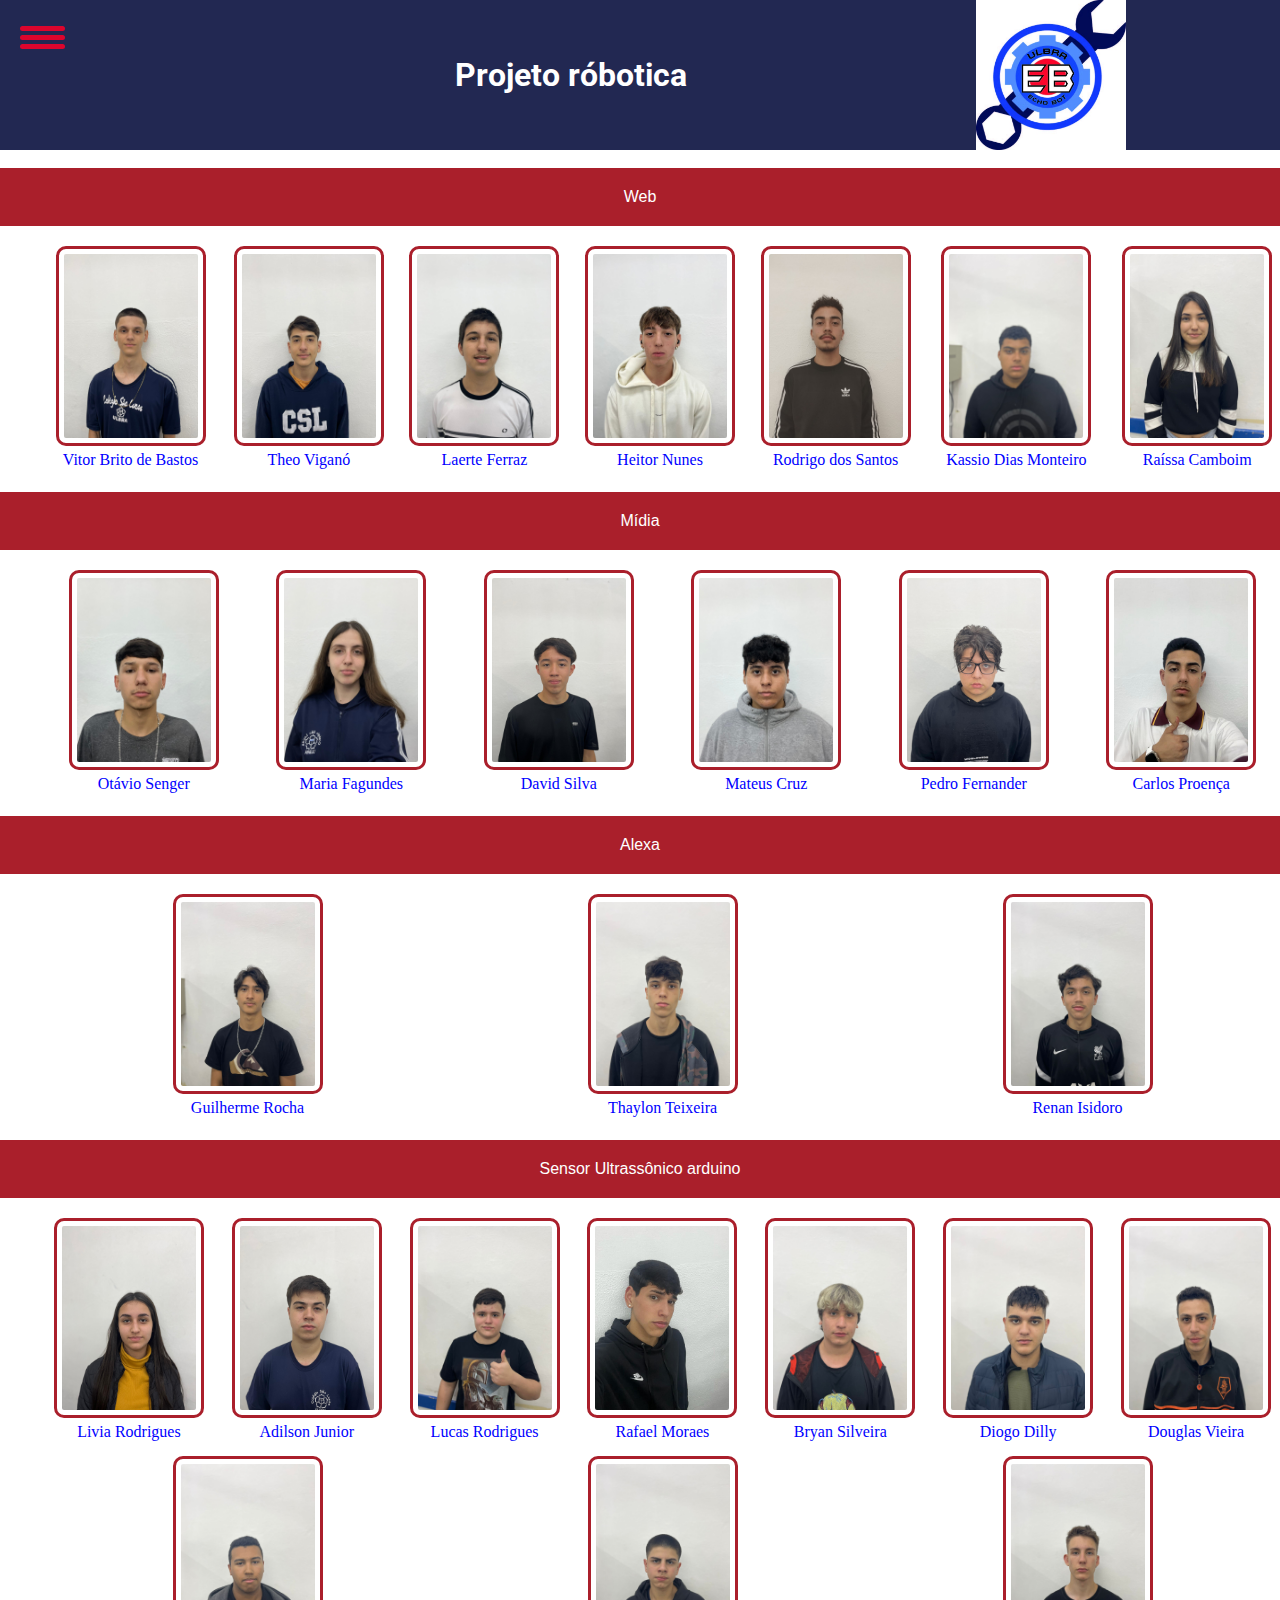
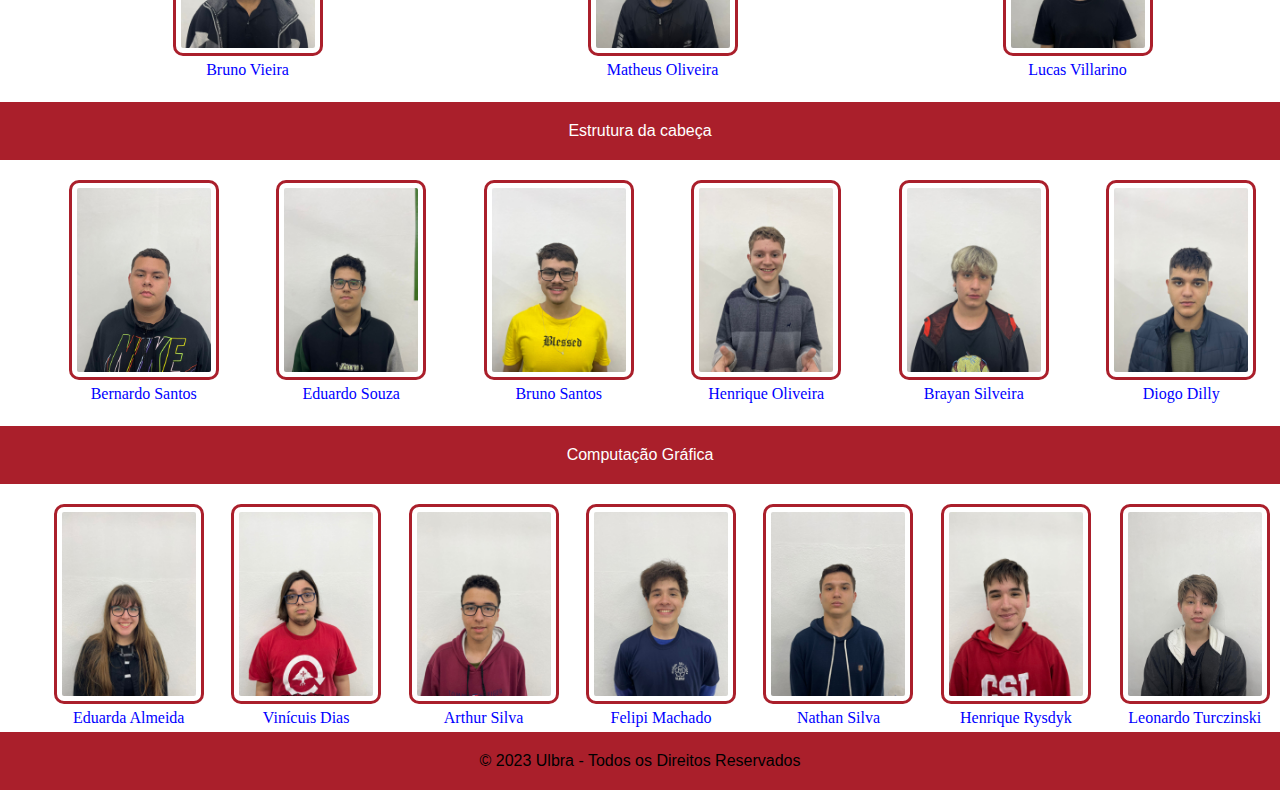
==== credito.html @ d6d271e6 "Update credito.html" ====
<!DOCTYPE html>
<html lang="pt-br">

<head> 
    <link rel="stylesheet" href="./css/menu.css">
    <link rel="stylesheet" href="./css/credito.css">
    <meta charset="UTF-8">
    <meta name="viewport" content="width=device-width, initial-scale=1.0">
    <title>Projeto EchoBot</title>
</head>

<body>
    <header>
        <h1>Projeto róbotica</h1>

        <img src="./img/logo.jpeg" alt="Logo">

        <div id="menu">
            <div id="menu-bar" onclick="menuOnClick()">
                <div id="bar1" class="bar"></div>
                <div id="bar2" class="bar"></div>
                <div id="bar3" class="bar"></div>
            </div>
            <nav class="nav" id="nav">
                <ul>
                    <li><a href="index.html">Home</a></li>
                    <li><a href="sobre.html">Sobre</a></li>
                    <li><a href="credito.html">Crédito</a></li>
                    <li><a href="robo.html">Rôbo</a></li>
                </ul>
            </nav>
        </div>

        <div class="menu-bg" id="menu-bg"></div>
    </header>

    <main>
        <br>
        <div class="titulos">Web</div>

        <section class="classedealuno">
            <section class="aluno">
                <img src="img/Vitor Brito de Bastos - Copia.jpg" alt="">
                <p>Vitor Brito de Bastos</p>
            </section>

            <section class="aluno">
                <img src="img/Theo Viganó - Copia.jpg" alt="lebron">
                <p>Theo Viganó</p>
            </section>

            <section class="aluno">
                <img src="img/Laerte Ferraz Da Silva Junior - Copia.jpg" alt="lebron">
                <p>Laerte Ferraz</p>
            </section>

            <section class="aluno">
                <img src="img/Heitor Nunes Lopes - Copia.jpg" alt="lebron">
                <p>Heitor Nunes</p>
            </section>

            <section class="aluno">
                <img src="img/WhatsApp Image 2023-10-18 at 3.33.19 PM.jpeg" alt="lebron">
                <p>Rodrigo dos Santos</p>
            </section>

            <section class="aluno">
                <img src="img/Kassio Dias Monteiro - Copia.jpg" alt="lebron">
                <p>Kassio Dias Monteiro</p>
            </section>

            <section class="aluno">
                <img src="img/Raissa da Silva Camboim - Copia.jpg" alt="lebron">
                <p>Raíssa Camboim</p>
            </section>


        </section>

        <br>
        <div class="titulos">Mídia</div>

        <section class="classedealuno">
            <section class="aluno">
                <img src="img/Otávio Porto Senger - Copia.jpg" alt="">
                <p>Otávio Senger</p>
            </section>

            <section class="aluno">
                <img src="img/Maria Fernanda Chmiel Fagundes - Copia.jpg" alt="lebron">
                <p>Maria Fagundes</p>
            </section>

            <section class="aluno">
                <img src="img/David Juan de Abreu da Silva - Copia.jpg" alt="lebron">
                <p>David Silva</p>
            </section>

            <section class="aluno">
                <img src="img/Matheus da Silva da Cruz - Copia.jpg" alt="lebron">
                <p>Mateus Cruz</p>
            </section>

            <section class="aluno">
                <img src="img/Pedro Otávio Fogaça Fernander - Copia.jpg" alt="lebron">
                <p>Pedro Fernander</p>
            </section>

            <section class="aluno">
                <img src="img/WhatsApp Image 2023-10-18 at 4.08.36 PM.jpeg" alt="lebron">
                <p>Carlos Proença</p>
            </section>
        </section>

        <br>
        <div class="titulos">Alexa</div>

        <section class="classedealuno">
        <section class="aluno">
            <img src="img/Guilherme Echeverrito da Rocha - Copia.jpg" alt="lebron">
            <p>Guilherme Rocha</p>
        </section>

        <section>
        <section class="aluno">
            <img src="img/Thaylon dos Santos Teixeira - Copia.jpg" alt="lebron">
            <p>Thaylon Teixeira</p>
            </section>

        </section>
        <section class="aluno">
            <img src="img/Renan de Oliveira Isidoro - Copia.jpg" alt="lebron">
            <p>Renan Isidoro</p>
        </section>
        </section>

        <br>
        <div class="titulos">Sensor Ultrassônico arduino</div>

        <section class="classedealuno">
        <section class="aluno">
            <img src="img/Livia Sofia Haigert Rodrigues - Copia.jpg" alt="lebron">
            <p>Livia Rodrigues</p>
        </section>

        <section class="aluno">
            <img src="img/Adilson Sidnei da Rosa Lima Junior - Copia.jpg" alt="lebron">
            <p>Adilson Junior</p>
        </section>

        <section class="aluno">
            <img src="img/Lucas Brito Rodrigues - Copia.jpg" alt="lebron">
            <p>Lucas Rodrigues</p>
        </section>

        <section class="aluno">
            <img src="img/Rafael da Silva Moraes.jpg" alt="lebron">
            <p>Rafael Moraes</p>
        </section>

        <section class="aluno">
            <img src="img/Bryan Cezar Silveira - Copia.jpg" alt="lebron">
            <p>Bryan Silveira</p>
        </section>

        <section class="aluno">
            <img src="img/Diogo Alberto Dorneles Dilly - Copia.jpg" alt="lebron">
            <p>Diogo Dilly</p>
        </section>

        <section class="aluno">
            <img src="img/Douglas Vieira - Copia.jpg" alt="">
            <p>Douglas Vieira</p>
        </section>

        <section class="aluno">
            <img src="img/Bruno Henrique Schwartz Vieira - Copia.jpg" alt="">
            <p>Bruno Vieira</p>
        </section>

        <section class="aluno">
            <img src="img/Matheus Píres Oliveira - Copia.jpg" alt="">
            <p>Matheus Oliveira</p>
        </section>

        <section class="aluno">
            <img src="img/Lucas Moras Villarino - Copia.jpg" alt="">
            <p>Lucas Villarino</p>
        </section>
        </section>

        <br>
        <div class="titulos">Estrutura da cabeça</div>

        <section class="classedealuno">
        <section class="aluno">
            <img src="img/Bernardo Rode dos Santos - Copia.jpg" alt="">
            <p>Bernardo Santos</p>
        </section>

        <section class="aluno">
            <img src="img/Eduardo Kruger da Silva de Souza - Copia.jpg" alt="">
            <p>Eduardo Souza</p>
        </section>

        <section class="aluno">
            <img src="img/Bruno de Lima Santos - Copia.jpg" alt="">
            <p>Bruno Santos</p>
        </section>

        <section class="aluno">
            <img src="img/Henrique dos Santos de Oliveira - Copia.jpg" alt="">
            <p>Henrique Oliveira</p>
        </section>

        <section class="aluno">
            <img src="img/Bryan Cezar Silveira - Copia.jpg" alt="">
            <p>Brayan Silveira</p>
        </section>

        <section class="aluno">
            <img src="img/Diogo Alberto Dorneles Dilly - Copia.jpg" alt="">
            <p>Diogo Dilly</p>
        </section>
        </section>
            
        <br>
        <div class="titulos">Computação Gráfica</div>

        <section class="classedealuno">
        <section class="aluno">
            <img src="img/Eduarda Hermann de Almeida - Copia.jpg" alt="">
            <p>Eduarda Almeida</p>
        </section>

        <section class="aluno">
            <img src="img/Vinicios da Costa Dias - Copia.jpg" alt="">
            <p>Vinícuis Dias</p>
        </section>

        <section class="aluno">
            <img src="img/Arthur de Moraes da Silva - Copia.jpg" alt="">
            <p>Arthur Silva</p>
        </section>

        <section class="aluno">
            <img src="img/Felipe Gabriel Figueredo Machado - Copia.jpg" alt="">
            <p>Felipi Machado</p>
        </section>

        <section class="aluno">
            <img src="img/Nathan Martins da Silva - Copia.jpg" alt="">
            <p>Nathan Silva</p>
        </section>

        <section class="aluno">
            <img src="img/Henrique Gianichini Rysdyk - Copia.jpg" alt="">
            <p>Henrique Rysdyk</p>
        </section>

        <section class="aluno">
            <img src="img/Leonardo dos Santos Turczinski - Copia.jpg" alt="">
            <p>Leonardo Turczinski</p>
        </section>
        </section>
                                        
    </main>
    <footer>
        <p>&copy; 2023 Ulbra - Todos os Direitos Reservados</p>
    </footer>
    <script src="/javascript/menu.js"></script>
</body>

</html>
---- css/menu.css ----
#menu {
    z-index: 2;
  }
  
  #menu-bar {
    width: 45px;
    height: 40px;
    margin: 30px 0 20px 20px;
    cursor: pointer;
  }
  
  .bar {
    height: 5px;
    width: 100%;
    background-color: #DC052D;
    display: block;
    border-radius: 5px;
    transition: 0.3s ease;
  }
  
  #bar1 {
    transform: translateY(-4px);
  }
  
  #bar3 {
    transform: translateY(4px);
  }
  
  .nav {
    transition: 0.3s ease;
    display: none;
  }
  
  .nav ul {
    padding: 0 22px;
  }
  
  .nav li {
    list-style: none;
    padding: 12px 0;
  }
  
  .nav li a {
    color: white;
    font-size: 20px;
    text-decoration: none;
  }
  
  .nav li a:hover {
    font-weight: bold;
  }
  
  .menu-bg, #menu {
    top: 0;
    left: 0;
    position: absolute;
  }
  
  .menu-bg {
    z-index: 1;
    width: 0;
    height: 0;
    margin: 30px 0 20px 20px;
    background: radial-gradient(circle, #aa1f2b, #aa1f2b);
    border-radius: 50%;
    transition: 0.3s ease;
  }
  
  .change {
    display: block;
  }
  
  .change .bar {
    background-color: white;
  }
  
  .change #bar1 {
    transform: translateY(4px) rotateZ(-45deg);
  }
  
  .change #bar2 {
    opacity: 0;
  }
  
  .change #bar3 {
    transform: translateY(-6px) rotateZ(45deg);
  }
  
  .change-bg {
    width: 520px;
    height: 460px;
    transform: translate(-60%,-30%);
  }
---- css/credito.css ----
@import url('https://fonts.googleapis.com/css2?family=Roboto:wght@300&display=swap');
*{
  padding: 0;
  margin: 0;
  box-sizing: border-box;
}
body {
    font-family: sans-serif;
    background-color: #ffffff;
   /* overflow: hidden;*/
  }
  
  header {
    background-color: #222852;
    display: flex;
    justify-content: space-around;
    align-items: center;
    width: 100vw;
    height:150px ;
    padding: 10px;
   
  }
  header img{
    height: 150px;
    width: 150px;
    
  }

  header  a{
    color: black;
    font-family: 'Roboto', sans-serif;
    font-size: 15pt;
    text-decoration: none;
  }
 
  
  header  h1{
    color: #ffffff;
    font-family: 'Roboto', sans-serif;
   margin-left: 300px;
    border: 3px solid blue(0, 0, 0);
    
  }
  

  .posts {
    margin-top: 20px;
  }
  
  .posts h2 {
    color: #0000ff;
    font-size: 2rem;
    margin-bottom: 20px;
  }
  
  .posts article {
    padding: 20px;
  }
  
  .posts article h3 {
    margin-bottom: 5px;
  }
  
  .redes-sociais {
    margin-top: 20px;
  }
  
  .redes-sociais a {
    display: block;
    margin-bottom: 10px;
  }
  
  footer {
    background-color: #aa1f2b;
    padding: 20px;
    text-align: center;
  }

  .redes-sociais img{
    width: 50px;
    height: 50px;
  }


  /* MOBILE */
  @media (max-width: 480px) {


body{
    background-color: yellow;
}

header{
    background-color: black;
    color: white;
}

  }

  main > .titulos {
    color: rgb(255, 255, 255);
    font-weight: 8000;
    background-color: #aa1f2b;
    padding: 20px;
    font-family: Verdana, Geneva, Tahoma, sans-serif;
  }
  .titulos{
    text-align: center;
  }
  .aluno{
    display: flex;
    flex-direction: column;
    align-items: center;
    justify-content: center;
   
  }
  
  .aluno p{
    color: #0000ff;
    font-family: 'Times New Roman', Times, serif;
    padding: 5px 10px;
  }
  .aluno img{
    width: 150px;
    height: 200px;
    border-radius: 10px;
    border: 3px solid #aa1f2b;
    padding: 5px;
  }
  .classedealuno{
    margin-top: 20px;
    display: flex;
    flex-wrap: wrap;
    justify-content: space-around;
    align-items: center;
    gap: 10px ;
    margin-left: 45px;
  }
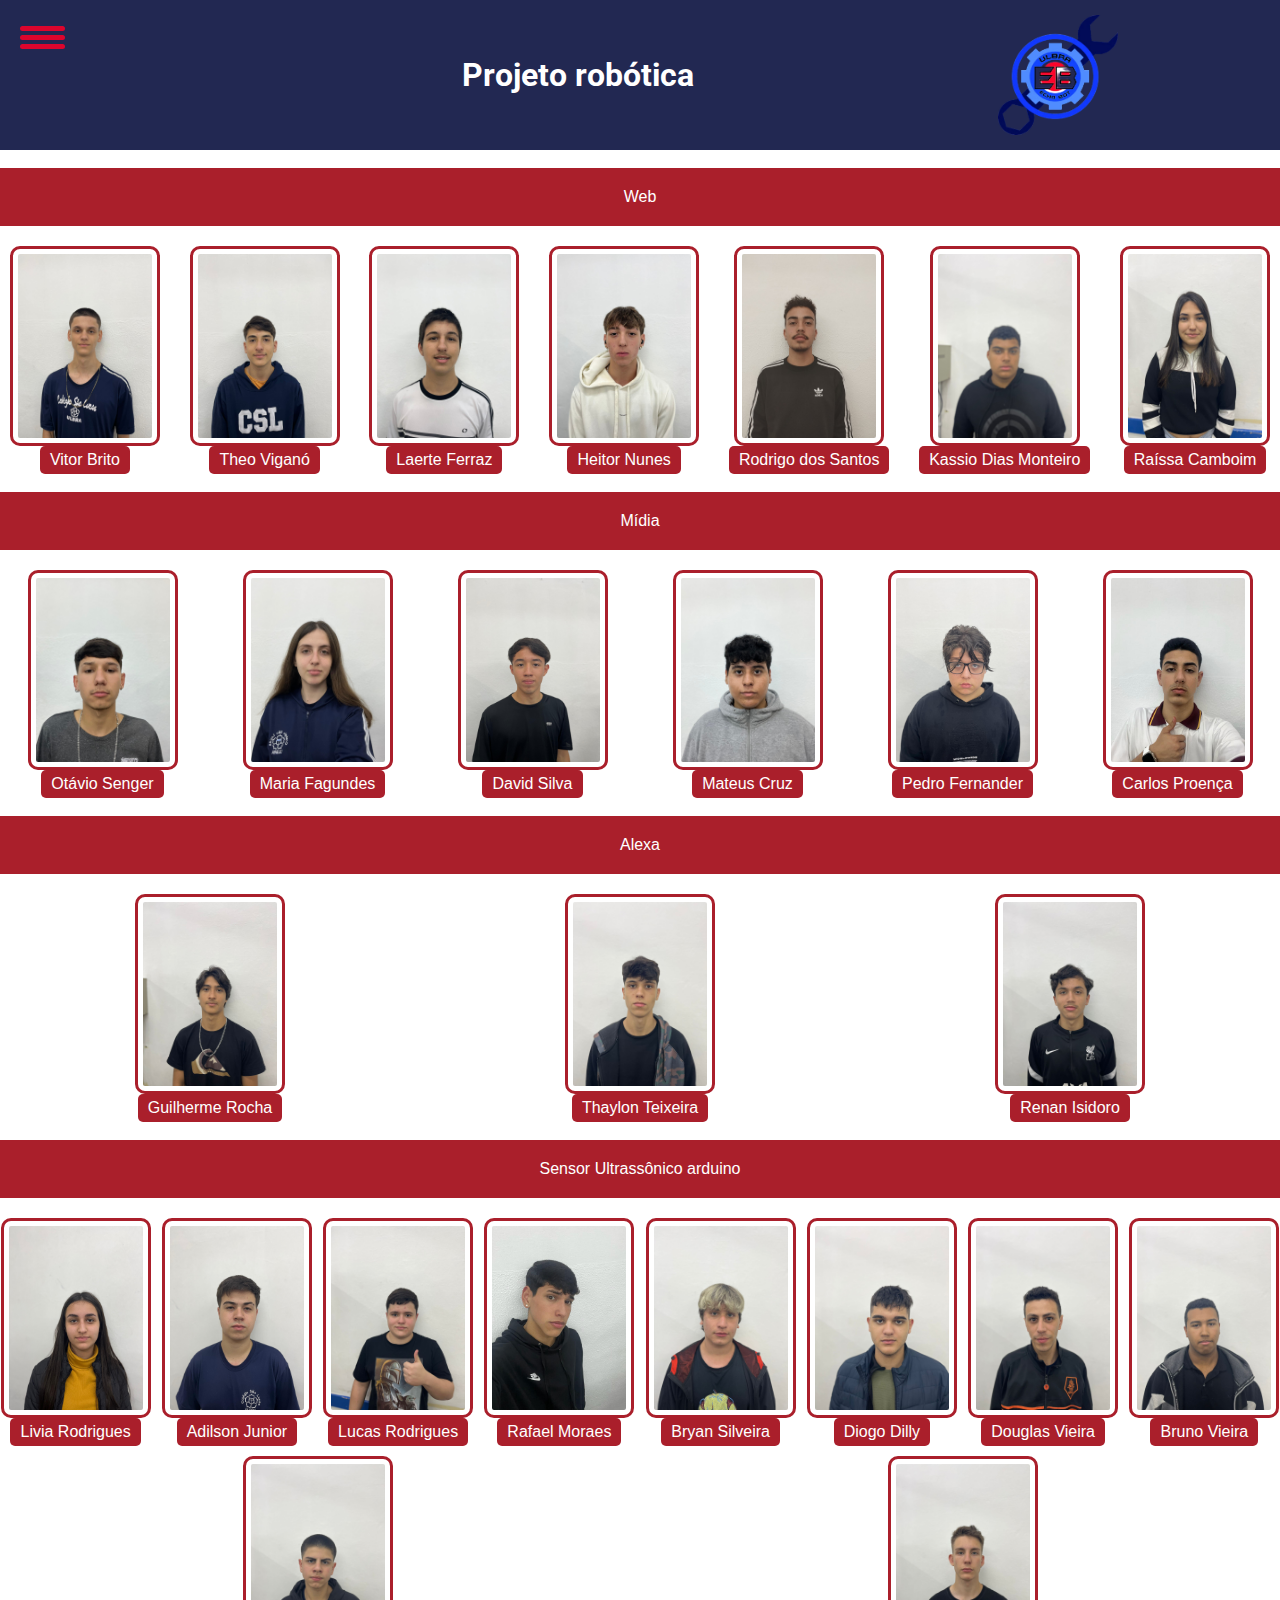
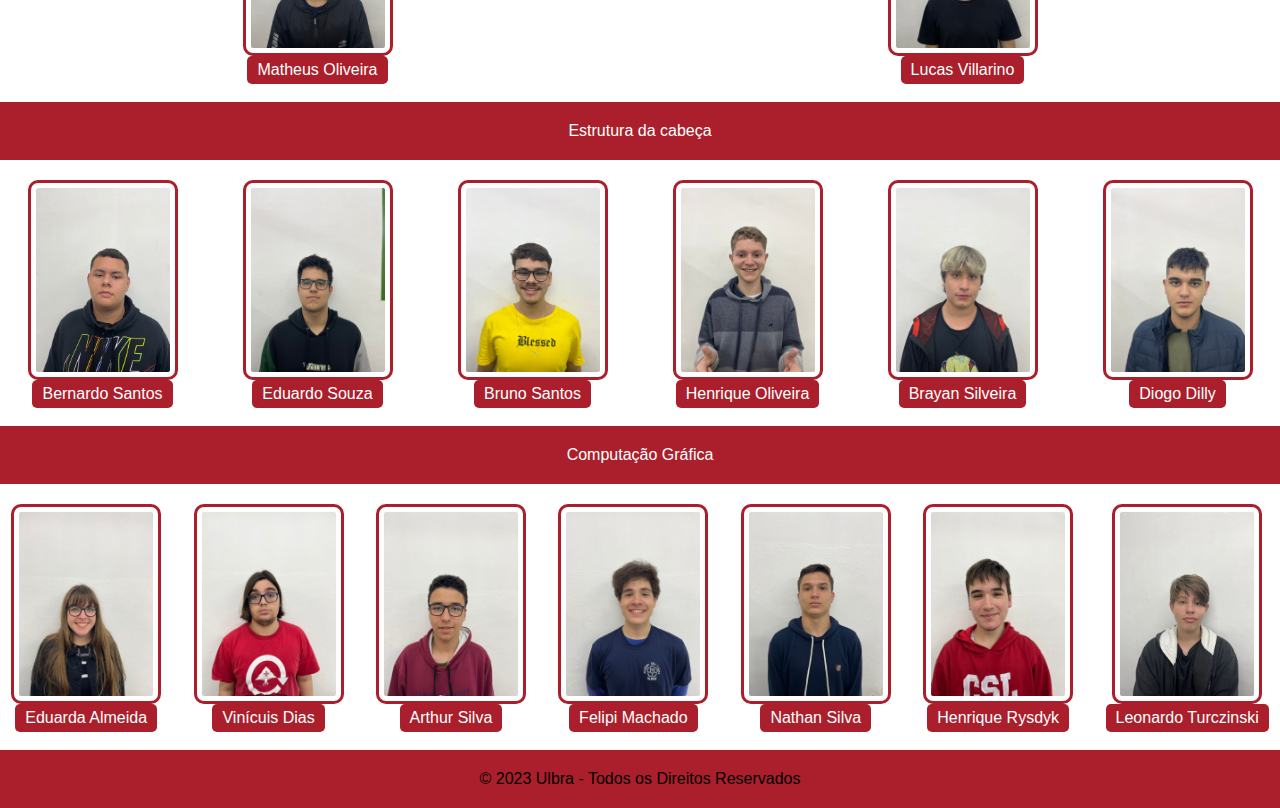
==== commit 18070088: "Add files via upload" ====
--- a/credito.html
+++ b/credito.html
@@ -1,19 +1,20 @@
 <!DOCTYPE html>
 <html lang="pt-br">
 
-<head> 
+<head>
+    <meta charset="UTF-8">
+    <meta name="viewport" content="width=device-width, initial-scale=1.0">
+    <title>Creditos</title>
     <link rel="stylesheet" href="./css/menu.css">
     <link rel="stylesheet" href="./css/credito.css">
-    <meta charset="UTF-8">
-    <meta name="viewport" content="width=device-width, initial-scale=1.0">
-    <title>Projeto EchoBot</title>
+
 </head>
 
 <body>
     <header>
-        <h1>Projeto róbotica</h1>
-
-        <img src="./img/logo.jpeg" alt="Logo">
+        <h1>Projeto robótica</h1>
+
+        <img src="./img/LOGO ROBO.png  " alt="Logo">
 
         <div id="menu">
             <div id="menu-bar" onclick="menuOnClick()">
@@ -40,37 +41,37 @@
 
         <section class="classedealuno">
             <section class="aluno">
-                <img src="img/Vitor Brito de Bastos - Copia.jpg" alt="">
-                <p>Vitor Brito de Bastos</p>
-            </section>
-
-            <section class="aluno">
-                <img src="img/Theo Viganó - Copia.jpg" alt="lebron">
+                <img src="./img/Vitor Brito de Bastos - Copia.jpg" alt="">
+                <p>Vitor Brito</p>
+            </section>
+
+            <section class="aluno">
+                <img src="./img/Theo Viganó - Copia.jpg" alt="lebron">
                 <p>Theo Viganó</p>
             </section>
 
             <section class="aluno">
-                <img src="img/Laerte Ferraz Da Silva Junior - Copia.jpg" alt="lebron">
+                <img src="./img/Laerte Ferraz Da Silva Junior - Copia.jpg" alt="lebron">
                 <p>Laerte Ferraz</p>
             </section>
 
             <section class="aluno">
-                <img src="img/Heitor Nunes Lopes - Copia.jpg" alt="lebron">
+                <img src="./img/Heitor Nunes Lopes - Copia.jpg" alt="lebron">
                 <p>Heitor Nunes</p>
             </section>
 
             <section class="aluno">
-                <img src="img/WhatsApp Image 2023-10-18 at 3.33.19 PM.jpeg" alt="lebron">
+                <img src="./img/WhatsApp Image 2023-10-18 at 3.33.19 PM.jpeg" alt="lebron">
                 <p>Rodrigo dos Santos</p>
             </section>
 
             <section class="aluno">
-                <img src="img/Kassio Dias Monteiro - Copia.jpg" alt="lebron">
+                <img src="./img/Kassio Dias Monteiro - Copia.jpg" alt="lebron">
                 <p>Kassio Dias Monteiro</p>
             </section>
 
             <section class="aluno">
-                <img src="img/Raissa da Silva Camboim - Copia.jpg" alt="lebron">
+                <img src="./img/Raissa da Silva Camboim - Copia.jpg" alt="lebron">
                 <p>Raíssa Camboim</p>
             </section>
 
@@ -82,32 +83,32 @@
 
         <section class="classedealuno">
             <section class="aluno">
-                <img src="img/Otávio Porto Senger - Copia.jpg" alt="">
+                <img src="./img/Otávio Porto Senger - Copia.jpg" alt="">
                 <p>Otávio Senger</p>
             </section>
 
             <section class="aluno">
-                <img src="img/Maria Fernanda Chmiel Fagundes - Copia.jpg" alt="lebron">
+                <img src="./img/Maria Fernanda Chmiel Fagundes - Copia.jpg" alt="lebron">
                 <p>Maria Fagundes</p>
             </section>
 
             <section class="aluno">
-                <img src="img/David Juan de Abreu da Silva - Copia.jpg" alt="lebron">
+                <img src="./img/David Juan de Abreu da Silva - Copia.jpg" alt="lebron">
                 <p>David Silva</p>
             </section>
 
             <section class="aluno">
-                <img src="img/Matheus da Silva da Cruz - Copia.jpg" alt="lebron">
+                <img src="./img/Matheus da Silva da Cruz - Copia.jpg" alt="lebron">
                 <p>Mateus Cruz</p>
             </section>
 
             <section class="aluno">
-                <img src="img/Pedro Otávio Fogaça Fernander - Copia.jpg" alt="lebron">
+                <img src="./img/Pedro Otávio Fogaça Fernander - Copia.jpg" alt="lebron">
                 <p>Pedro Fernander</p>
             </section>
 
             <section class="aluno">
-                <img src="img/WhatsApp Image 2023-10-18 at 4.08.36 PM.jpeg" alt="lebron">
+                <img src="./img/WhatsApp Image 2023-10-18 at 4.08.36 PM.jpeg" alt="lebron">
                 <p>Carlos Proença</p>
             </section>
         </section>
@@ -116,154 +117,154 @@
         <div class="titulos">Alexa</div>
 
         <section class="classedealuno">
-        <section class="aluno">
-            <img src="img/Guilherme Echeverrito da Rocha - Copia.jpg" alt="lebron">
-            <p>Guilherme Rocha</p>
-        </section>
-
-        <section>
-        <section class="aluno">
-            <img src="img/Thaylon dos Santos Teixeira - Copia.jpg" alt="lebron">
-            <p>Thaylon Teixeira</p>
-            </section>
-
-        </section>
-        <section class="aluno">
-            <img src="img/Renan de Oliveira Isidoro - Copia.jpg" alt="lebron">
-            <p>Renan Isidoro</p>
-        </section>
+            <section class="aluno">
+                <img src="./img/Guilherme Echeverrito da Rocha - Copia.jpg" alt="lebron">
+                <p>Guilherme Rocha</p>
+            </section>
+
+            <section>
+                <section class="aluno">
+                    <img src="./img/Thaylon dos Santos Teixeira - Copia.jpg" alt="lebron">
+                    <p>Thaylon Teixeira</p>
+                </section>
+
+            </section>
+            <section class="aluno">
+                <img src="./img/Renan de Oliveira Isidoro - Copia.jpg" alt="lebron">
+                <p>Renan Isidoro</p>
+            </section>
         </section>
 
         <br>
         <div class="titulos">Sensor Ultrassônico arduino</div>
 
         <section class="classedealuno">
-        <section class="aluno">
-            <img src="img/Livia Sofia Haigert Rodrigues - Copia.jpg" alt="lebron">
-            <p>Livia Rodrigues</p>
-        </section>
-
-        <section class="aluno">
-            <img src="img/Adilson Sidnei da Rosa Lima Junior - Copia.jpg" alt="lebron">
-            <p>Adilson Junior</p>
-        </section>
-
-        <section class="aluno">
-            <img src="img/Lucas Brito Rodrigues - Copia.jpg" alt="lebron">
-            <p>Lucas Rodrigues</p>
-        </section>
-
-        <section class="aluno">
-            <img src="img/Rafael da Silva Moraes.jpg" alt="lebron">
-            <p>Rafael Moraes</p>
-        </section>
-
-        <section class="aluno">
-            <img src="img/Bryan Cezar Silveira - Copia.jpg" alt="lebron">
-            <p>Bryan Silveira</p>
-        </section>
-
-        <section class="aluno">
-            <img src="img/Diogo Alberto Dorneles Dilly - Copia.jpg" alt="lebron">
-            <p>Diogo Dilly</p>
-        </section>
-
-        <section class="aluno">
-            <img src="img/Douglas Vieira - Copia.jpg" alt="">
-            <p>Douglas Vieira</p>
-        </section>
-
-        <section class="aluno">
-            <img src="img/Bruno Henrique Schwartz Vieira - Copia.jpg" alt="">
-            <p>Bruno Vieira</p>
-        </section>
-
-        <section class="aluno">
-            <img src="img/Matheus Píres Oliveira - Copia.jpg" alt="">
-            <p>Matheus Oliveira</p>
-        </section>
-
-        <section class="aluno">
-            <img src="img/Lucas Moras Villarino - Copia.jpg" alt="">
-            <p>Lucas Villarino</p>
-        </section>
+            <section class="aluno">
+                <img src="./img/Livia Sofia Haigert Rodrigues - Copia.jpg" alt="lebron">
+                <p>Livia Rodrigues</p>
+            </section>
+
+            <section class="aluno">
+                <img src="./img/Adilson Sidnei da Rosa Lima Junior - Copia.jpg" alt="lebron">
+                <p>Adilson Junior</p>
+            </section>
+
+            <section class="aluno">
+                <img src="./img/Lucas Brito Rodrigues - Copia.jpg" alt="lebron">
+                <p>Lucas Rodrigues</p>
+            </section>
+
+            <section class="aluno">
+                <img src="./img/Rafael da Silva Moraes.jpg" alt="lebron">
+                <p>Rafael Moraes</p>
+            </section>
+
+            <section class="aluno">
+                <img src="./img/Bryan Cezar Silveira - Copia.jpg" alt="lebron">
+                <p>Bryan Silveira</p>
+            </section>
+
+            <section class="aluno">
+                <img src="./img/Diogo Alberto Dorneles Dilly - Copia.jpg" alt="lebron">
+                <p>Diogo Dilly</p>
+            </section>
+
+            <section class="aluno">
+                <img src="./img/Douglas Vieira - Copia.jpg" alt="">
+                <p>Douglas Vieira</p>
+            </section>
+
+            <section class="aluno">
+                <img src="./img/Bruno Henrique Schwartz Vieira - Copia.jpg" alt="">
+                <p>Bruno Vieira</p>
+            </section>
+
+            <section class="aluno">
+                <img src="./img/Matheus Píres Oliveira - Copia.jpg" alt="">
+                <p>Matheus Oliveira</p>
+            </section>
+
+            <section class="aluno">
+                <img src="./img/Lucas Moras Villarino - Copia.jpg" alt="">
+                <p>Lucas Villarino</p>
+            </section>
         </section>
 
         <br>
         <div class="titulos">Estrutura da cabeça</div>
 
         <section class="classedealuno">
-        <section class="aluno">
-            <img src="img/Bernardo Rode dos Santos - Copia.jpg" alt="">
-            <p>Bernardo Santos</p>
-        </section>
-
-        <section class="aluno">
-            <img src="img/Eduardo Kruger da Silva de Souza - Copia.jpg" alt="">
-            <p>Eduardo Souza</p>
-        </section>
-
-        <section class="aluno">
-            <img src="img/Bruno de Lima Santos - Copia.jpg" alt="">
-            <p>Bruno Santos</p>
-        </section>
-
-        <section class="aluno">
-            <img src="img/Henrique dos Santos de Oliveira - Copia.jpg" alt="">
-            <p>Henrique Oliveira</p>
-        </section>
-
-        <section class="aluno">
-            <img src="img/Bryan Cezar Silveira - Copia.jpg" alt="">
-            <p>Brayan Silveira</p>
-        </section>
-
-        <section class="aluno">
-            <img src="img/Diogo Alberto Dorneles Dilly - Copia.jpg" alt="">
-            <p>Diogo Dilly</p>
-        </section>
-        </section>
-            
+            <section class="aluno">
+                <img src="./img/Bernardo Rode dos Santos - Copia.jpg" alt="">
+                <p>Bernardo Santos</p>
+            </section>
+
+            <section class="aluno">
+                <img src="./img/Eduardo Kruger da Silva de Souza - Copia.jpg" alt="">
+                <p>Eduardo Souza</p>
+            </section>
+
+            <section class="aluno">
+                <img src="./img/Bruno de Lima Santos - Copia.jpg" alt="">
+                <p>Bruno Santos</p>
+            </section>
+
+            <section class="aluno">
+                <img src="./img/Henrique dos Santos de Oliveira - Copia.jpg" alt="">
+                <p>Henrique Oliveira</p>
+            </section>
+
+            <section class="aluno">
+                <img src="./img/Bryan Cezar Silveira - Copia.jpg" alt="">
+                <p>Brayan Silveira</p>
+            </section>
+
+            <section class="aluno">
+                <img src="./img/Diogo Alberto Dorneles Dilly - Copia.jpg" alt="">
+                <p>Diogo Dilly</p>
+            </section>
+        </section>
+
         <br>
         <div class="titulos">Computação Gráfica</div>
 
         <section class="classedealuno">
-        <section class="aluno">
-            <img src="img/Eduarda Hermann de Almeida - Copia.jpg" alt="">
-            <p>Eduarda Almeida</p>
-        </section>
-
-        <section class="aluno">
-            <img src="img/Vinicios da Costa Dias - Copia.jpg" alt="">
-            <p>Vinícuis Dias</p>
-        </section>
-
-        <section class="aluno">
-            <img src="img/Arthur de Moraes da Silva - Copia.jpg" alt="">
-            <p>Arthur Silva</p>
-        </section>
-
-        <section class="aluno">
-            <img src="img/Felipe Gabriel Figueredo Machado - Copia.jpg" alt="">
-            <p>Felipi Machado</p>
-        </section>
-
-        <section class="aluno">
-            <img src="img/Nathan Martins da Silva - Copia.jpg" alt="">
-            <p>Nathan Silva</p>
-        </section>
-
-        <section class="aluno">
-            <img src="img/Henrique Gianichini Rysdyk - Copia.jpg" alt="">
-            <p>Henrique Rysdyk</p>
-        </section>
-
-        <section class="aluno">
-            <img src="img/Leonardo dos Santos Turczinski - Copia.jpg" alt="">
-            <p>Leonardo Turczinski</p>
-        </section>
-        </section>
-                                        
+            <section class="aluno">
+                <img src="./img/Eduarda Hermann de Almeida - Copia.jpg" alt="">
+                <p>Eduarda Almeida</p>
+            </section>
+
+            <section class="aluno">
+                <img src="./img/Vinicios da Costa Dias - Copia.jpg" alt="">
+                <p>Vinícuis Dias</p>
+            </section>
+
+            <section class="aluno">
+                <img src="./img/Arthur de Moraes da Silva - Copia.jpg" alt="">
+                <p>Arthur Silva</p>
+            </section>
+
+            <section class="aluno">
+                <img src="./img/Felipe Gabriel Figueredo Machado - Copia.jpg" alt="">
+                <p>Felipi Machado</p>
+            </section>
+
+            <section class="aluno">
+                <img src="./img/Nathan Martins da Silva - Copia.jpg" alt="">
+                <p>Nathan Silva</p>
+            </section>
+
+            <section class="aluno">
+                <img src="./img/Henrique Gianichini Rysdyk - Copia.jpg" alt="">
+                <p>Henrique Rysdyk</p>
+            </section>
+
+            <section class="aluno">
+                <img src="./img/Leonardo dos Santos Turczinski - Copia.jpg" alt="">
+                <p>Leonardo Turczinski</p>
+            </section>
+        </section>
+        <br>
     </main>
     <footer>
         <p>&copy; 2023 Ulbra - Todos os Direitos Reservados</p>
@@ -271,4 +272,4 @@
     <script src="/javascript/menu.js"></script>
 </body>
 
-</html>
+</html>--- a/css/credito.css
+++ b/css/credito.css
@@ -1,138 +1,175 @@
-@import url('https://fonts.googleapis.com/css2?family=Roboto:wght@300&display=swap');
-*{
-  padding: 0;
-  margin: 0;
-  box-sizing: border-box;
-}
-body {
-    font-family: sans-serif;
-    background-color: #ffffff;
-   /* overflow: hidden;*/
-  }
-  
-  header {
-    background-color: #222852;
-    display: flex;
-    justify-content: space-around;
-    align-items: center;
-    width: 100vw;
-    height:150px ;
-    padding: 10px;
-   
-  }
-  header img{
-    height: 150px;
-    width: 150px;
-    
-  }
-
-  header  a{
-    color: black;
-    font-family: 'Roboto', sans-serif;
-    font-size: 15pt;
-    text-decoration: none;
-  }
- 
-  
-  header  h1{
-    color: #ffffff;
-    font-family: 'Roboto', sans-serif;
-   margin-left: 300px;
-    border: 3px solid blue(0, 0, 0);
-    
-  }
-  
-
-  .posts {
-    margin-top: 20px;
-  }
-  
-  .posts h2 {
-    color: #0000ff;
-    font-size: 2rem;
-    margin-bottom: 20px;
-  }
-  
-  .posts article {
-    padding: 20px;
-  }
-  
-  .posts article h3 {
-    margin-bottom: 5px;
-  }
-  
-  .redes-sociais {
-    margin-top: 20px;
-  }
-  
-  .redes-sociais a {
-    display: block;
-    margin-bottom: 10px;
-  }
-  
-  footer {
-    background-color: #aa1f2b;
-    padding: 20px;
-    text-align: center;
-  }
-
-  .redes-sociais img{
-    width: 50px;
-    height: 50px;
-  }
-
-
-  /* MOBILE */
-  @media (max-width: 480px) {
-
-
-body{
-    background-color: yellow;
-}
-
-header{
-    background-color: black;
-    color: white;
-}
-
-  }
-
-  main > .titulos {
-    color: rgb(255, 255, 255);
-    font-weight: 8000;
-    background-color: #aa1f2b;
-    padding: 20px;
-    font-family: Verdana, Geneva, Tahoma, sans-serif;
-  }
-  .titulos{
-    text-align: center;
-  }
-  .aluno{
-    display: flex;
-    flex-direction: column;
-    align-items: center;
-    justify-content: center;
-   
-  }
-  
-  .aluno p{
-    color: #0000ff;
-    font-family: 'Times New Roman', Times, serif;
-    padding: 5px 10px;
-  }
-  .aluno img{
-    width: 150px;
-    height: 200px;
-    border-radius: 10px;
-    border: 3px solid #aa1f2b;
-    padding: 5px;
-  }
-  .classedealuno{
-    margin-top: 20px;
-    display: flex;
-    flex-wrap: wrap;
-    justify-content: space-around;
-    align-items: center;
-    gap: 10px ;
-    margin-left: 45px;
-  }+@import url('https://fonts.googleapis.com/css2?family=Roboto:wght@300&display=swap');
+*{
+  padding: 0;
+  margin: 0;
+  box-sizing: border-box;
+}
+body {
+    font-family: sans-serif;
+    background-color: #ffffff;
+   /* overflow: hidden;*/
+  }
+  
+  header {
+    background-color: #222852;
+    display: flex;
+    justify-content: space-around;
+    align-items: center;
+    width: 100vw;
+    height:150px ;
+    padding: 10px;
+   
+  }
+  header img{
+    height: 120px;
+    width: 120px;
+    
+  }
+
+  header  a{
+    color: black;
+    font-family: 'Sometype Mono', monospace;
+    font-size: 15pt;
+    text-decoration: none;
+  }
+ 
+  
+  header  h1{
+    color: #ffffff;
+    font-family: 'Roboto', sans-serif;
+   margin-left: 300px;
+    border: 3px solid blue(0, 0, 0);
+    
+  }
+  
+
+  .posts {
+    margin-top: 20px;
+  }
+  
+  .posts h2 {
+    color: #0000ff;
+    font-size: 2rem;
+    margin-bottom: 20px;
+  }
+  
+  .posts article {
+    padding: 20px;
+  }
+  
+  .posts article h3 {
+    margin-bottom: 5px;
+  }
+  
+  .redes-sociais {
+    margin-top: 20px;
+  }
+  
+  .redes-sociais a {
+    display: block;
+    margin-bottom: 10px;
+  }
+  
+  footer {
+    background-color: #aa1f2b;
+    padding: 20px;
+    text-align: center;
+  }
+
+  .redes-sociais img{
+    width: 50px;
+    height: 50px;
+  }
+
+
+  /* MOBILE */
+  @media (max-width: 480px) {
+
+
+body{
+    background-color: rgb(255, 255, 255);
+}
+
+header {
+  background-color: #222852;
+  display: flex;
+  justify-content: space-around;
+  align-items: center;
+  width: 100%;
+  height:150px ;
+  padding: 10px;
+ 
+}
+header img{
+  height: 60px;
+  width: 60px;
+  
+}
+
+header  a{
+  color: black;
+  font-family: 'Sometype Mono', monospace;
+  font-size: 15pt;
+  text-decoration: none;
+}
+
+
+header  h1{
+  color: #ffffff;
+  font-family: 'Roboto', sans-serif;
+ margin-left: 90px;
+  border: 3px solid blue(0, 0, 0);
+  text-align: left;
+  
+}
+footer {
+  background-color: #aa1f2b;
+  padding: 20px;
+  text-align: center;
+  width: 100%;
+}
+  }
+
+  main > .titulos {
+    color: rgb(255, 255, 255);
+    font-weight: 8000;
+    background-color: #aa1f2b;
+    padding: 20px;
+    font-family: Verdana, Geneva, Tahoma, sans-serif;
+  }
+  .titulos{
+    text-align: center;
+  }
+  .aluno{
+    display: flex;
+    flex-direction: column;
+    align-items: center;
+    justify-content: center;
+   
+  }
+  
+  .aluno p{
+    color: #ffffff;
+    font-family: 'Times New Roman', Times, serif;
+    padding: 5px 10px;
+    font-family: 'Franklin Gothic Medium', 'Arial Narrow', Arial, sans-serif;
+    background-color: #aa1f2b;
+    border-radius: 5px;
+  }
+  .aluno img{
+    width: 150px;
+    height: 200px;
+    border-radius: 10px;
+    border: 3px solid #aa1f2b;
+    padding: 5px;
+    
+  }
+  .classedealuno{
+    margin-top: 20px;
+    display: flex;
+    flex-wrap: wrap;
+    justify-content: space-around;
+    align-items: center;
+    gap: 10px ;
+    margin-left: auto;
+  }
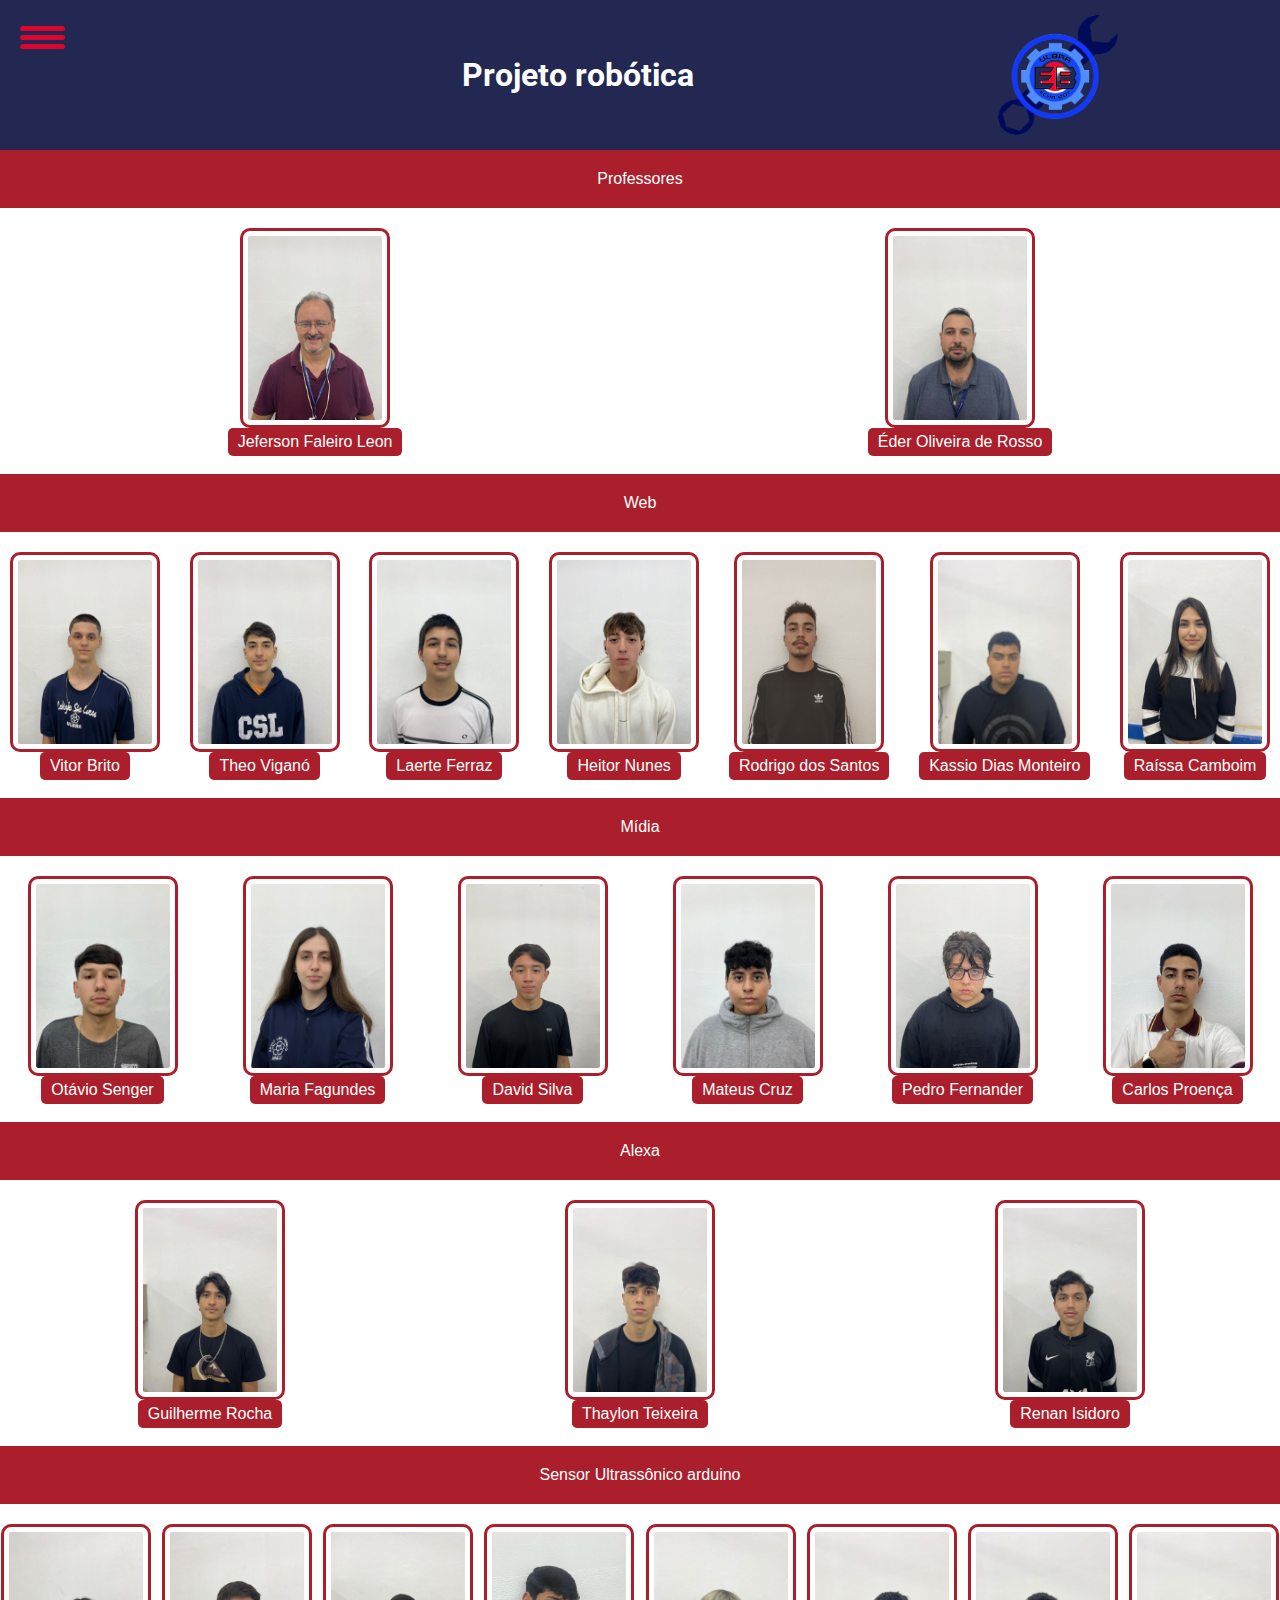
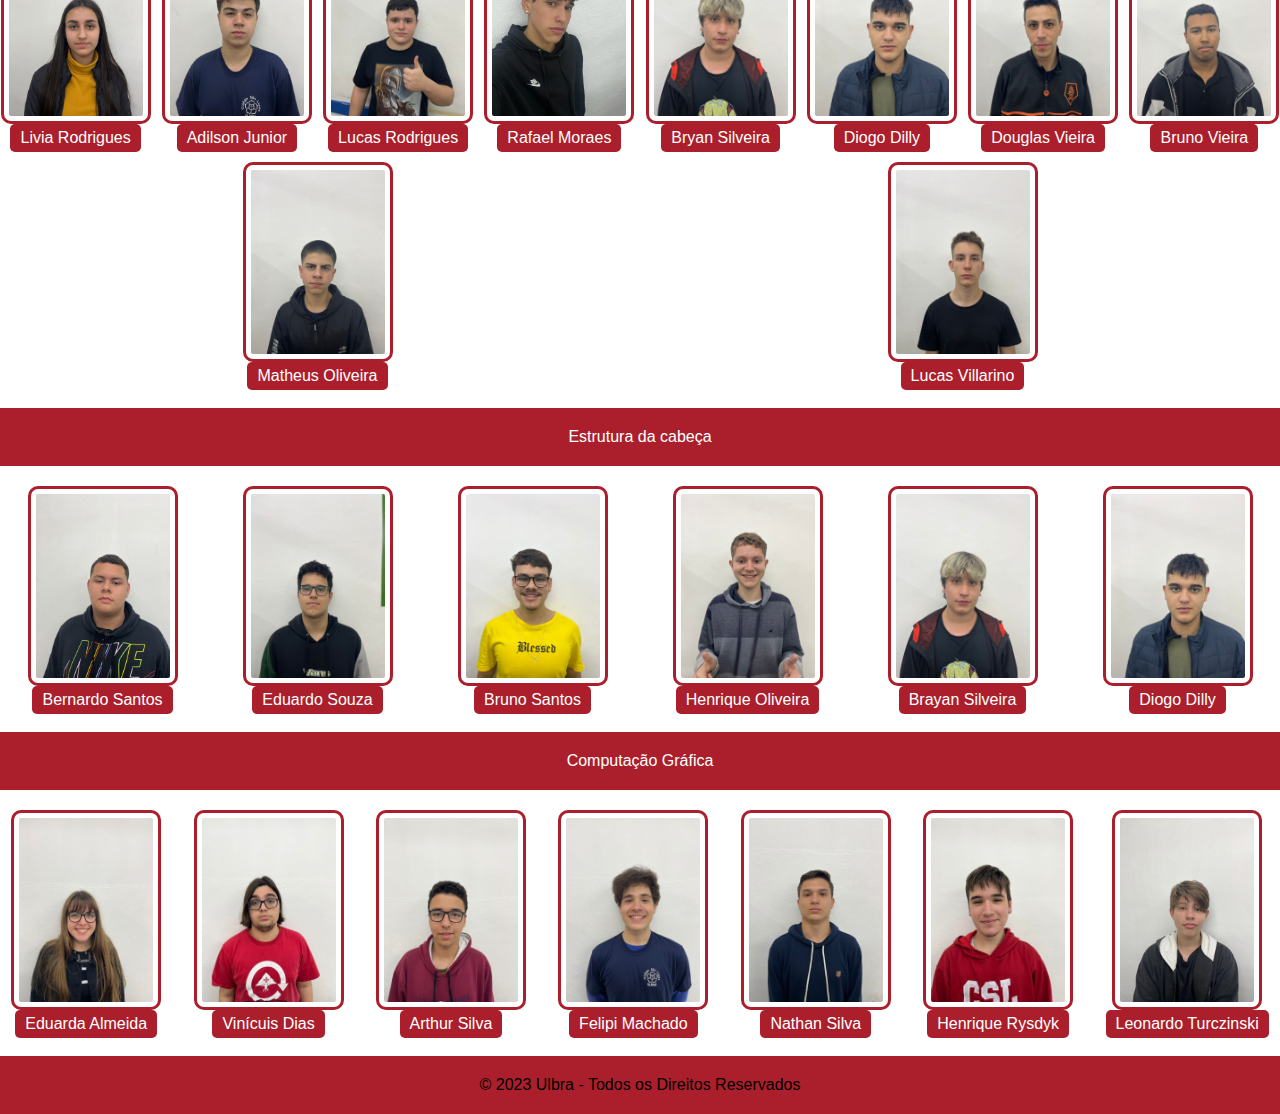
==== commit 295b3dd0: "Add files via upload" ====
--- a/credito.html
+++ b/credito.html
@@ -28,6 +28,9 @@
                     <li><a href="sobre.html">Sobre</a></li>
                     <li><a href="credito.html">Crédito</a></li>
                     <li><a href="robo.html">Rôbo</a></li>
+                    <li><a href="ferramenta.html">Ferramentas</a></li>
+                    <li><a href="galeria.html">Galeria</a></li>
+                    <li><a href="video.html">Vídeos</a></li>
                 </ul>
             </nav>
         </div>
@@ -36,7 +39,18 @@
     </header>
 
     <main>
-        <br>
+        <div class="titulos">Professores</div>
+        <section class="classedealuno">
+            <section class="aluno">
+                <img src="./img/Jeferson Faleiro Leon - Copia.jpg" alt="">
+                <p>Jeferson Faleiro Leon</p>
+            </section>
+
+            <section class="aluno">
+                <img src="./img/Éder Oliveira de Rosso - Copia.jpg" alt="lebron">
+                <p>Éder Oliveira de Rosso</p>
+            </section>
+        </section><br>
         <div class="titulos">Web</div>
 
         <section class="classedealuno">
--- a/css/menu.css
+++ b/css/menu.css
@@ -1,93 +1,93 @@
 #menu {
-    z-index: 2;
-  }
-  
-  #menu-bar {
-    width: 45px;
-    height: 40px;
-    margin: 30px 0 20px 20px;
-    cursor: pointer;
-  }
-  
-  .bar {
-    height: 5px;
-    width: 100%;
-    background-color: #DC052D;
-    display: block;
-    border-radius: 5px;
-    transition: 0.3s ease;
-  }
-  
-  #bar1 {
-    transform: translateY(-4px);
-  }
-  
-  #bar3 {
-    transform: translateY(4px);
-  }
-  
-  .nav {
-    transition: 0.3s ease;
-    display: none;
-  }
-  
-  .nav ul {
-    padding: 0 22px;
-  }
-  
-  .nav li {
-    list-style: none;
-    padding: 12px 0;
-  }
-  
-  .nav li a {
-    color: white;
-    font-size: 20px;
-    text-decoration: none;
-  }
-  
-  .nav li a:hover {
-    font-weight: bold;
-  }
-  
-  .menu-bg, #menu {
-    top: 0;
-    left: 0;
-    position: absolute;
-  }
-  
-  .menu-bg {
-    z-index: 1;
-    width: 0;
-    height: 0;
-    margin: 30px 0 20px 20px;
-    background: radial-gradient(circle, #aa1f2b, #aa1f2b);
-    border-radius: 50%;
-    transition: 0.3s ease;
-  }
-  
-  .change {
-    display: block;
-  }
-  
-  .change .bar {
-    background-color: white;
-  }
-  
-  .change #bar1 {
-    transform: translateY(4px) rotateZ(-45deg);
-  }
-  
-  .change #bar2 {
-    opacity: 0;
-  }
-  
-  .change #bar3 {
-    transform: translateY(-6px) rotateZ(45deg);
-  }
-  
-  .change-bg {
-    width: 520px;
-    height: 460px;
-    transform: translate(-60%,-30%);
-  }+  z-index: 2;
+}
+
+#menu-bar {
+  width: 45px;
+  height: 40px;
+  margin: 30px 0 20px 20px;
+  cursor: pointer;
+}
+
+.bar {
+  height: 5px;
+  width: 100%;
+  background-color: #DC052D;
+  display: block;
+  border-radius: 5px;
+  transition: 0.3s ease;
+}
+
+#bar1 {
+  transform: translateY(-4px);
+}
+
+#bar3 {
+  transform: translateY(4px);
+}
+
+.nav {
+  transition: 0.3s ease;
+  display: none;
+}
+
+.nav ul {
+  padding: 0 22px;
+}
+
+.nav li {
+  list-style: none;
+  padding: 12px 0;
+}
+
+.nav li a {
+  color: white;
+  font-size: 20px;
+  text-decoration: none;
+}
+
+.nav li a:hover {
+  font-weight: bold;
+}
+
+.menu-bg, #menu {
+  top: 0;
+  left: 0;
+  position: absolute;
+}
+
+.menu-bg {
+  z-index: 1;
+  width: 0;
+  height: 0;
+  margin: 30px 0 20px 20px;
+  background: radial-gradient(circle, #aa1f2b, #aa1f2b);
+  border-radius: 50%;
+  transition: 0.3s ease;
+}
+
+.change {
+  display: block;
+}
+
+.change .bar {
+  background-color: white;
+}
+
+.change #bar1 {
+  transform: translateY(4px) rotateZ(-45deg);
+}
+
+.change #bar2 {
+  opacity: 0;
+}
+
+.change #bar3 {
+  transform: translateY(-6px) rotateZ(45deg);
+}
+
+.change-bg {
+  width: 520px;
+  height: 460px;
+  transform: translate(-40%,-10%);
+}
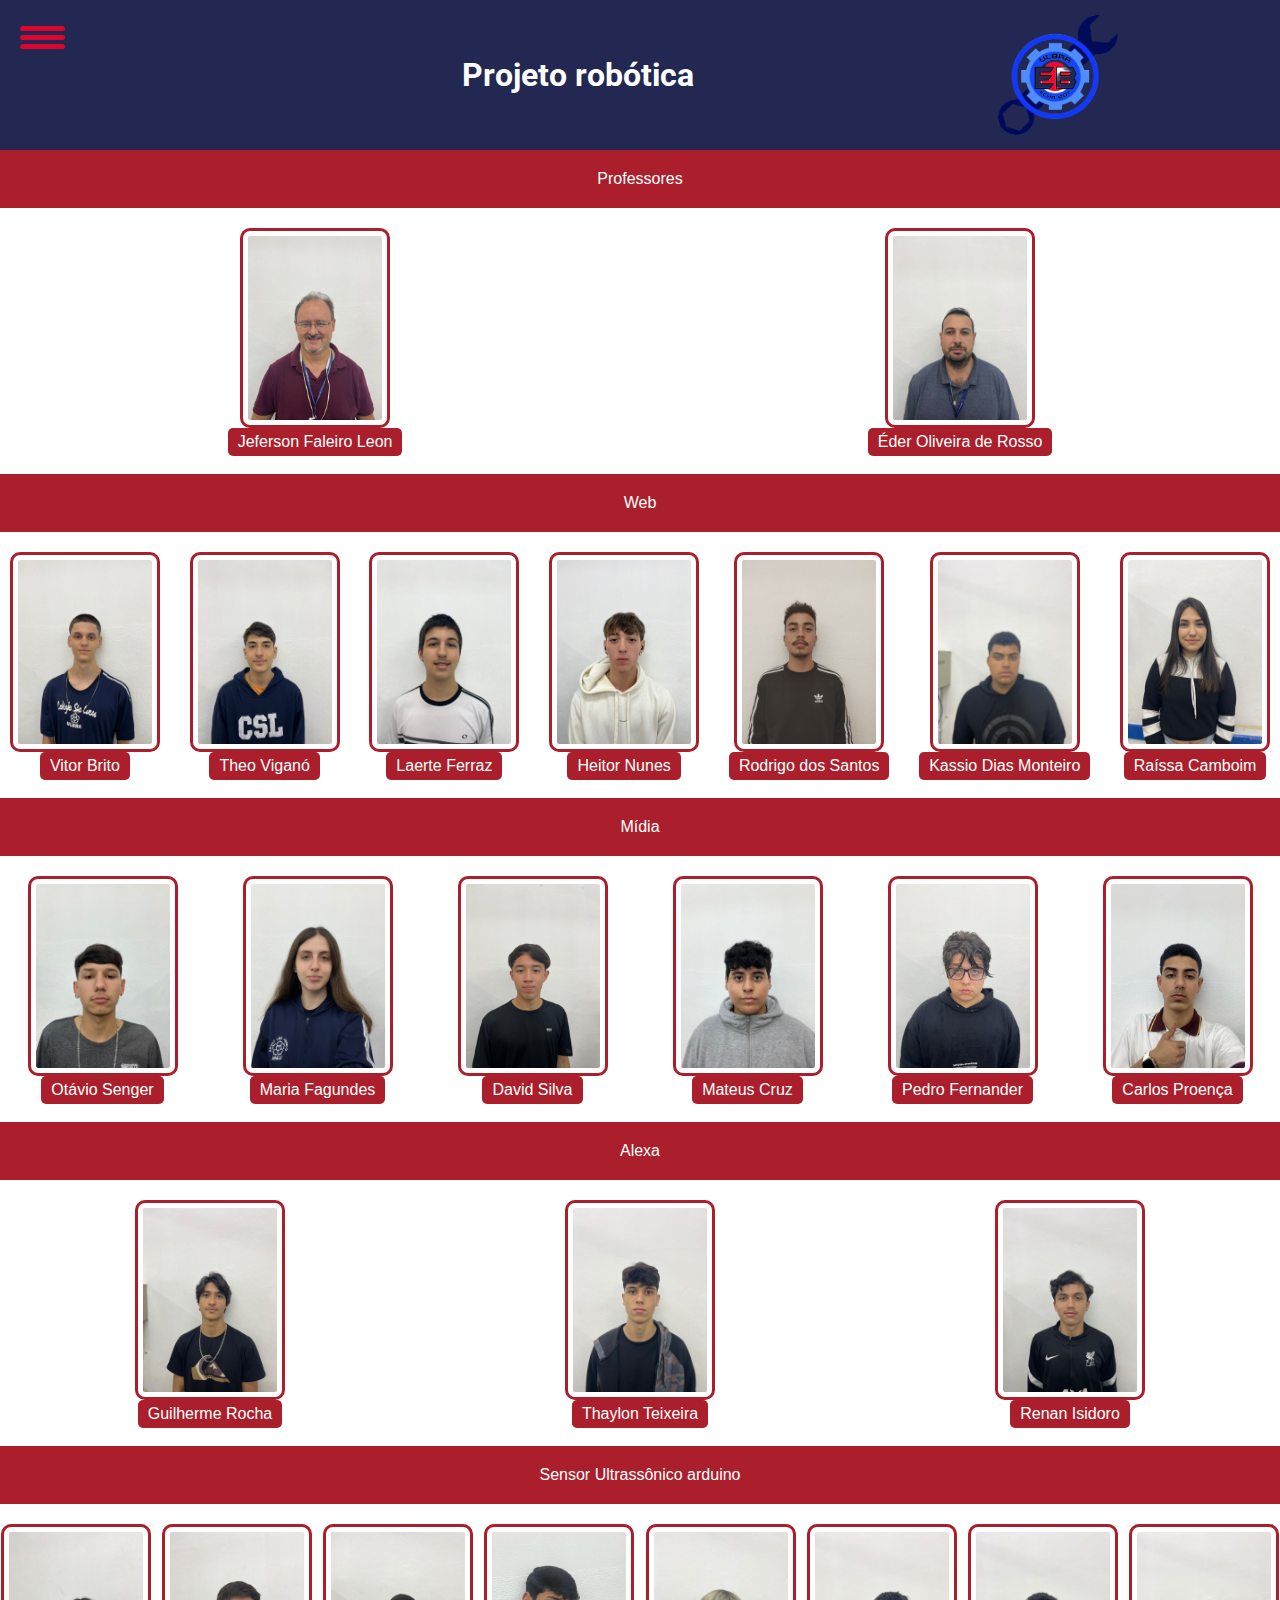
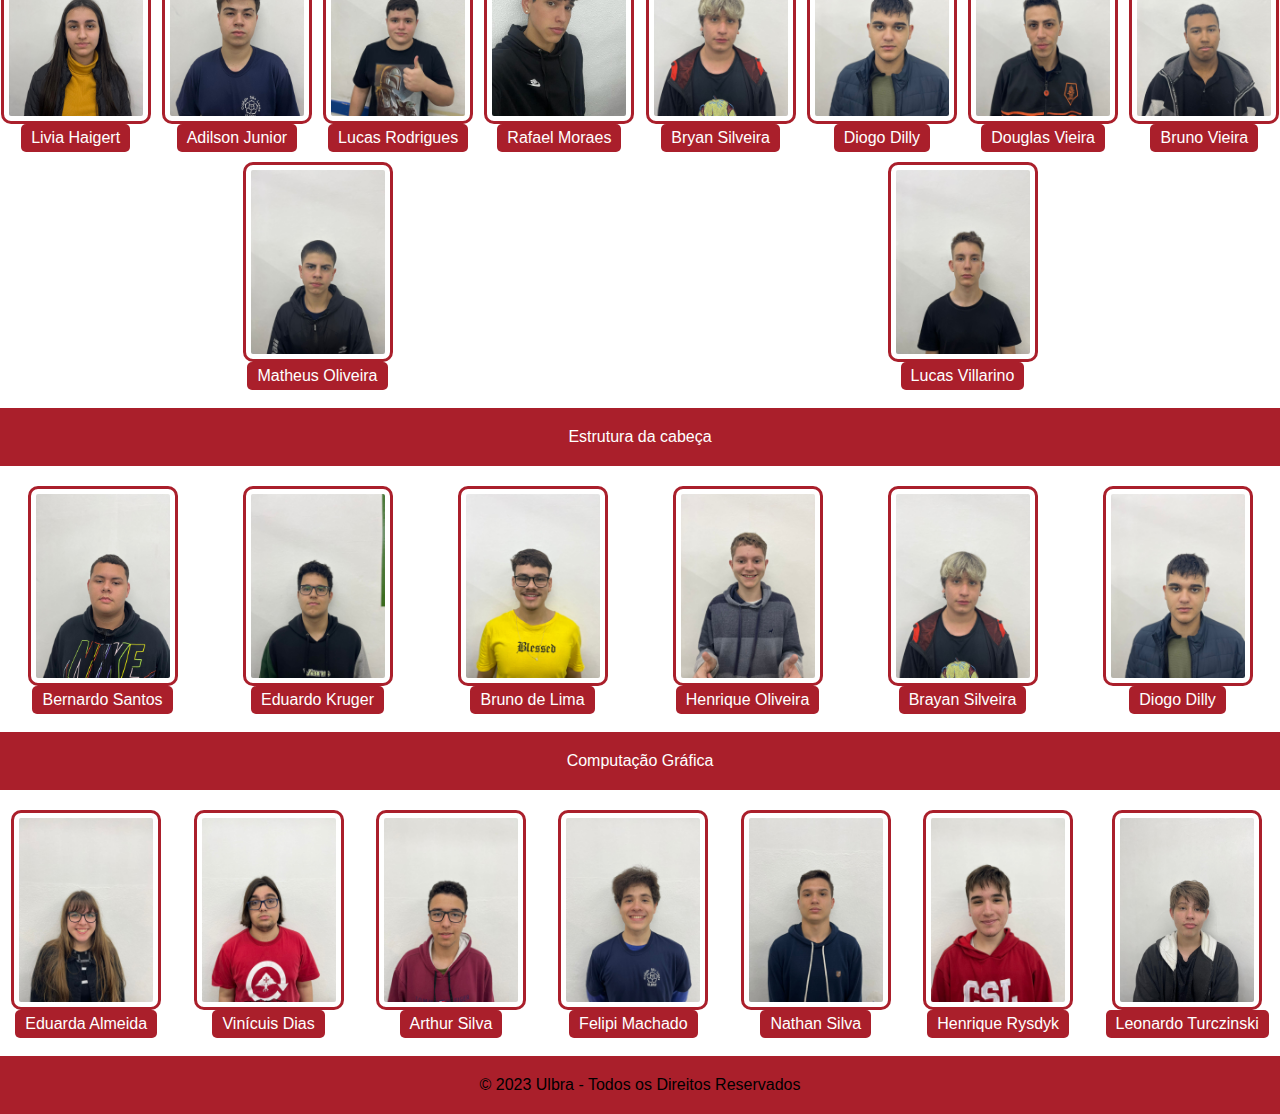
==== commit 2e8e0dbe: "Update credito.html" ====
--- a/credito.html
+++ b/credito.html
@@ -155,7 +155,7 @@
         <section class="classedealuno">
             <section class="aluno">
                 <img src="./img/Livia Sofia Haigert Rodrigues - Copia.jpg" alt="lebron">
-                <p>Livia Rodrigues</p>
+                <p>Livia Haigert</p>
             </section>
 
             <section class="aluno">
@@ -215,12 +215,12 @@
 
             <section class="aluno">
                 <img src="./img/Eduardo Kruger da Silva de Souza - Copia.jpg" alt="">
-                <p>Eduardo Souza</p>
+                <p>Eduardo Kruger</p>
             </section>
 
             <section class="aluno">
                 <img src="./img/Bruno de Lima Santos - Copia.jpg" alt="">
-                <p>Bruno Santos</p>
+                <p>Bruno de Lima</p>
             </section>
 
             <section class="aluno">
@@ -286,4 +286,4 @@
     <script src="/javascript/menu.js"></script>
 </body>
 
-</html>+</html>
